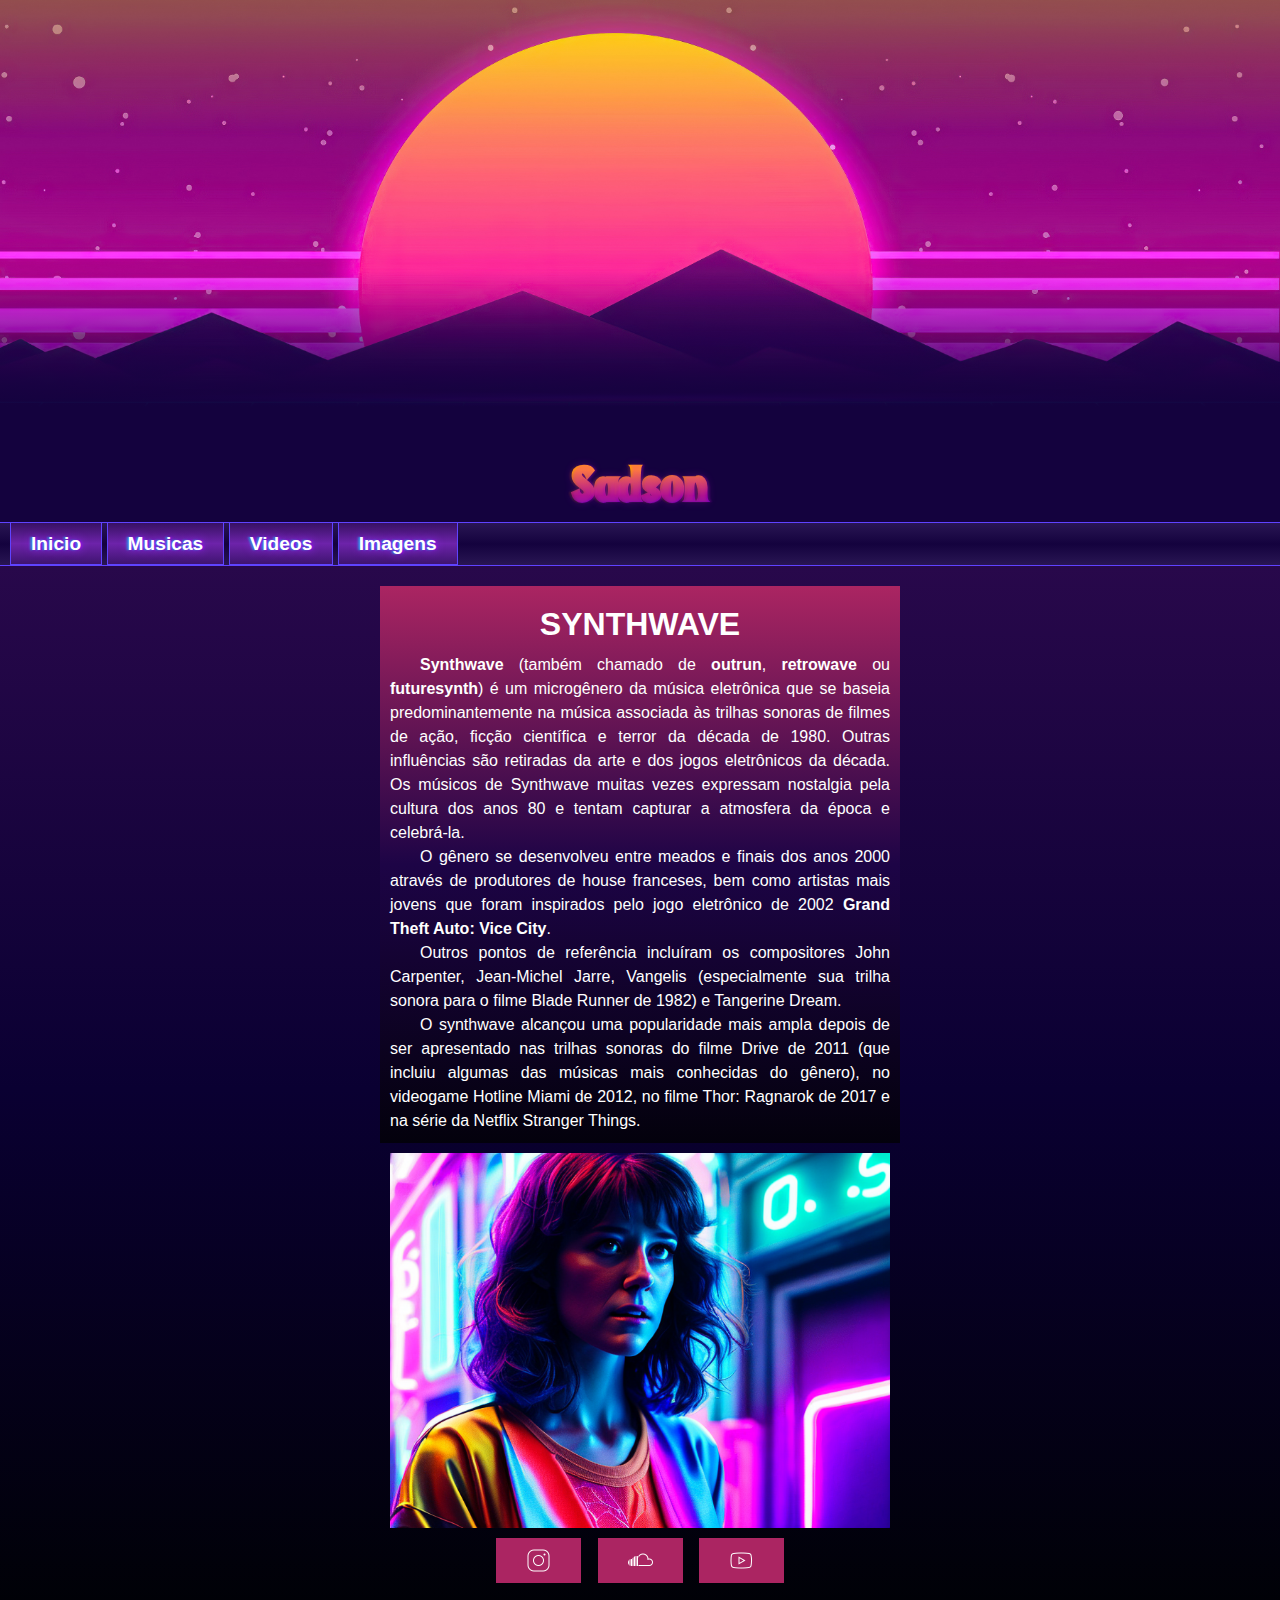
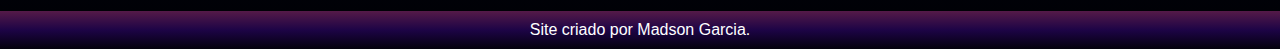
==== index.html @ 65e5cb9b "Initial commit" ====
<!DOCTYPE html>
<html lang="pt-br">
<head>
    <meta charset="UTF-8">
    <meta name="viewport" content="width=device-width, initial-scale=1.0">
    <title>Sadson Wave</title>
    <link rel="stylesheet" href="style.css">
</head>
<body>
    <header>

        <div class="degrade-imagem">
            <img src="imagen/synthwave-sun-mountains-pq.jpg" alt="" >
        </div>

        <h1>Sadson</h1>

    </header>

    <nav>
        <a href="index.html" target="_self">Inicio</a>
        <a href="musicas.html" target="_self">Musicas</a>
        <a href="#">Videos</a>
        <a href="#">Imagens</a>
    </nav>

    <main>
        <section>
            <h1>SYNTHWAVE</h1>
            <p><strong>Synthwave</strong> (também chamado de <strong>outrun</strong>, <strong>retrowave</strong> ou <strong>futuresynth</strong>) é um microgênero da música eletrônica que se baseia predominantemente na música associada às trilhas sonoras de filmes de ação, ficção científica e terror da década de 1980. Outras influências são retiradas da arte e dos jogos eletrônicos da década. Os músicos de Synthwave muitas vezes expressam nostalgia pela cultura dos anos 80 e tentam capturar a atmosfera da época e celebrá-la.</p>

            <p>O gênero se desenvolveu entre meados e finais dos anos 2000 através de produtores de house franceses, bem como artistas mais jovens que foram inspirados pelo jogo eletrônico de 2002 <strong>Grand Theft Auto: Vice City</strong>.</p>
            
            <p>Outros pontos de referência incluíram os compositores John Carpenter, Jean-Michel Jarre, Vangelis (especialmente sua trilha sonora para o filme Blade Runner de 1982) e Tangerine Dream.</p>
            
            <p>O synthwave alcançou uma popularidade mais ampla depois de ser apresentado nas trilhas sonoras do filme Drive de 2011 (que incluiu algumas das músicas mais conhecidas do gênero), no videogame Hotline Miami de 2012, no filme Thor: Ragnarok de 2017 e na série da Netflix Stranger Things.</p>
        </section>

        <picture>
            <img src="imagen/Living In A Dream.png" alt="">
        </picture>


        

        <div class="icon_social">
            <a class="social" href="https://www.instagram.com/sadson_g/" target="_blank"><img src="imagen/icons8-instagram-50.png" alt=""></a>
            <a class="social" href="https://soundcloud.com/sadson-g" target="_blank"><img src="imagen/icons8-soundcloud-50.png" alt=""></a>
            <a class="social" href="https://www.youtube.com/@sadson-rq4lj" target="_blank"><img src="imagen/icons8-youtube-50.png" alt=""></a>
        </div>

        <br>


    </main>

    <footer>Site criado por Madson Garcia.</footer>
</body>
</html>
---- style.css ----
@charset "UFT-8";

@font-face {
    font-family: synthwave;
    src: url('fontes/Vintage Waves.ttf') format(truetype);
}

@import url('https://fonts.googleapis.com/css2?family=Source+Sans+3&display=swap');

*{
    margin: 0px;
    padding: 0px;
}

body{
    background-color: #14023E;
    font-family: 'Source Sans 3', sans-serif;
    min-width: 320px;
}

header{
    text-align: center;
}
header h1{
    font-family: 'synthwave', times, serif;
            font-size: 4em;

            /* Primeiro passo: definir um degradê como fundo */
            background-image: linear-gradient(to top, blue, purple, orange 75%);

            /* Segundo passo: apagar do fundo tudo que não estiver imediatamente atrás de texto */
            background-clip: text;
            -webkit-background-clip: text; /* Alguns navegadores precisam do prefixo */

            
            /* Terceiro passo: apagar o texto, deixando apenas o fundo atrás dele */
            -webkit-text-fill-color: transparent;

            /* Cor que contraste com o degradê, caso o navegador não suporte `background-clip: text` */
            color: white;
            height: 70px;
            text-shadow: 2px 0px 2px rgba(255, 0, 255, 0.185), -2px 0px 2px rgba(255, 115, 0, 0.151), 0px 0px 10px rgba(238, 49, 255, 0.164);

            transition-duration: 0.5s;

            
            
}

header img{
    width: 100%;
    border-bottom: 1px solid #4385ff;
    position: relative;
    z-index: -1;
}

nav{
    /*background-image: linear-gradient(to bottom, #1D0446, #a82761 50%, #28084B);*/
    background-image: linear-gradient(to bottom, #291653, #14023E, #291653);
    padding: 10px;
    border-top: 1px solid #5f43ff;
    border-bottom: 1px solid #5f43ff;
    text-shadow: 2px 0px 2px rgba(153, 0, 255, 0.5), -2px 0px 2px rgba(0, 217, 255, 0.534), 0px 0px 10px rgb(155, 49, 255);
    
}

nav a{

    font-family: 'Source Sans 3', sans-serif;
    background-image: linear-gradient(to bottom, #371163, #6d23aa, #3f1470);
    color: rgb(255, 255, 255);
    text-align: center;
    font-size: 1.2em;
    font-weight: bold;
    text-decoration: none;

    padding: 10px 20px;
    font-family: inherit;
    border: 1px solid #5f43ff;

}

nav a:hover{
    background-image: linear-gradient(to bottom, #851246, #ff4297
    , #851246);
    color: rgb(245, 220, 239);
}

@media (max-width: 628px)
{
    nav a{
        display: block;
        margin-left: auto;
        margin-right: auto;
        margin-bottom: 5px;
        width: 70%;
    }
}

main{
    background-image: linear-gradient(to bottom, #28084B, #0A0032, #000106);
    padding-top: 20px;
}

main section{
    background-image: linear-gradient(to bottom, #AB2562, #1D0446, #03010C);
    display: block;
    margin-left: auto;
    margin-right: auto;
    margin-bottom: 10px;
    padding: 10px;
    color: white;
    max-width: 500px;
}

main h1{
    text-align: center;
    font-weight: bold;
    margin: 10px;
}

main section p{
    text-align: justify;
    text-indent: 30px;
    line-height: 1.5em;
}

main picture{
    display: block;
    max-width: 500px;
    margin: auto;
}

main img{
    width: 100%;
}

main iframe{
    max-width: 500px;
    border: 1px solid rgba(255, 136, 0, 0.555);
}

main a{
    text-align: center;
}

footer{
    color: white;
    background-image: linear-gradient(to bottom, #551a48, #1D0446, #03010C);
    text-align: center;
    padding: 10px;
}

.social img{

    display: inline-block;
    padding: 10px 30px;
    margin: 6px 6px;
    height: 25px;
    width: 25px;
    background-color: #AB2562;
}

.social img:hover{
    background-color: #e7478f;

}

.icon_social
{
    text-align: center;
}

.lista-musicas{
    margin-top: 20px;
    margin-right: auto;
    margin-left: auto;
}

@media (min-width: 928px){
    .lista-musicas{
        width: 915px;
    }
}

@media (max-width: 927px){
    .lista-musicas{
        width: 609px;
    }
}
@media (max-width:628px){
    .lista-musicas{
        width: 309px;
    }
}

.largura-musica{
    max-width: 300px;
    margin: auto;
}

.centro{
    text-align: center;
    margin: auto;
}

.degrade-imagem{
    background-image: linear-gradient(to bottom, #fffb004b, transparent, transparent,#14023e 90%);
    position: relative;
}
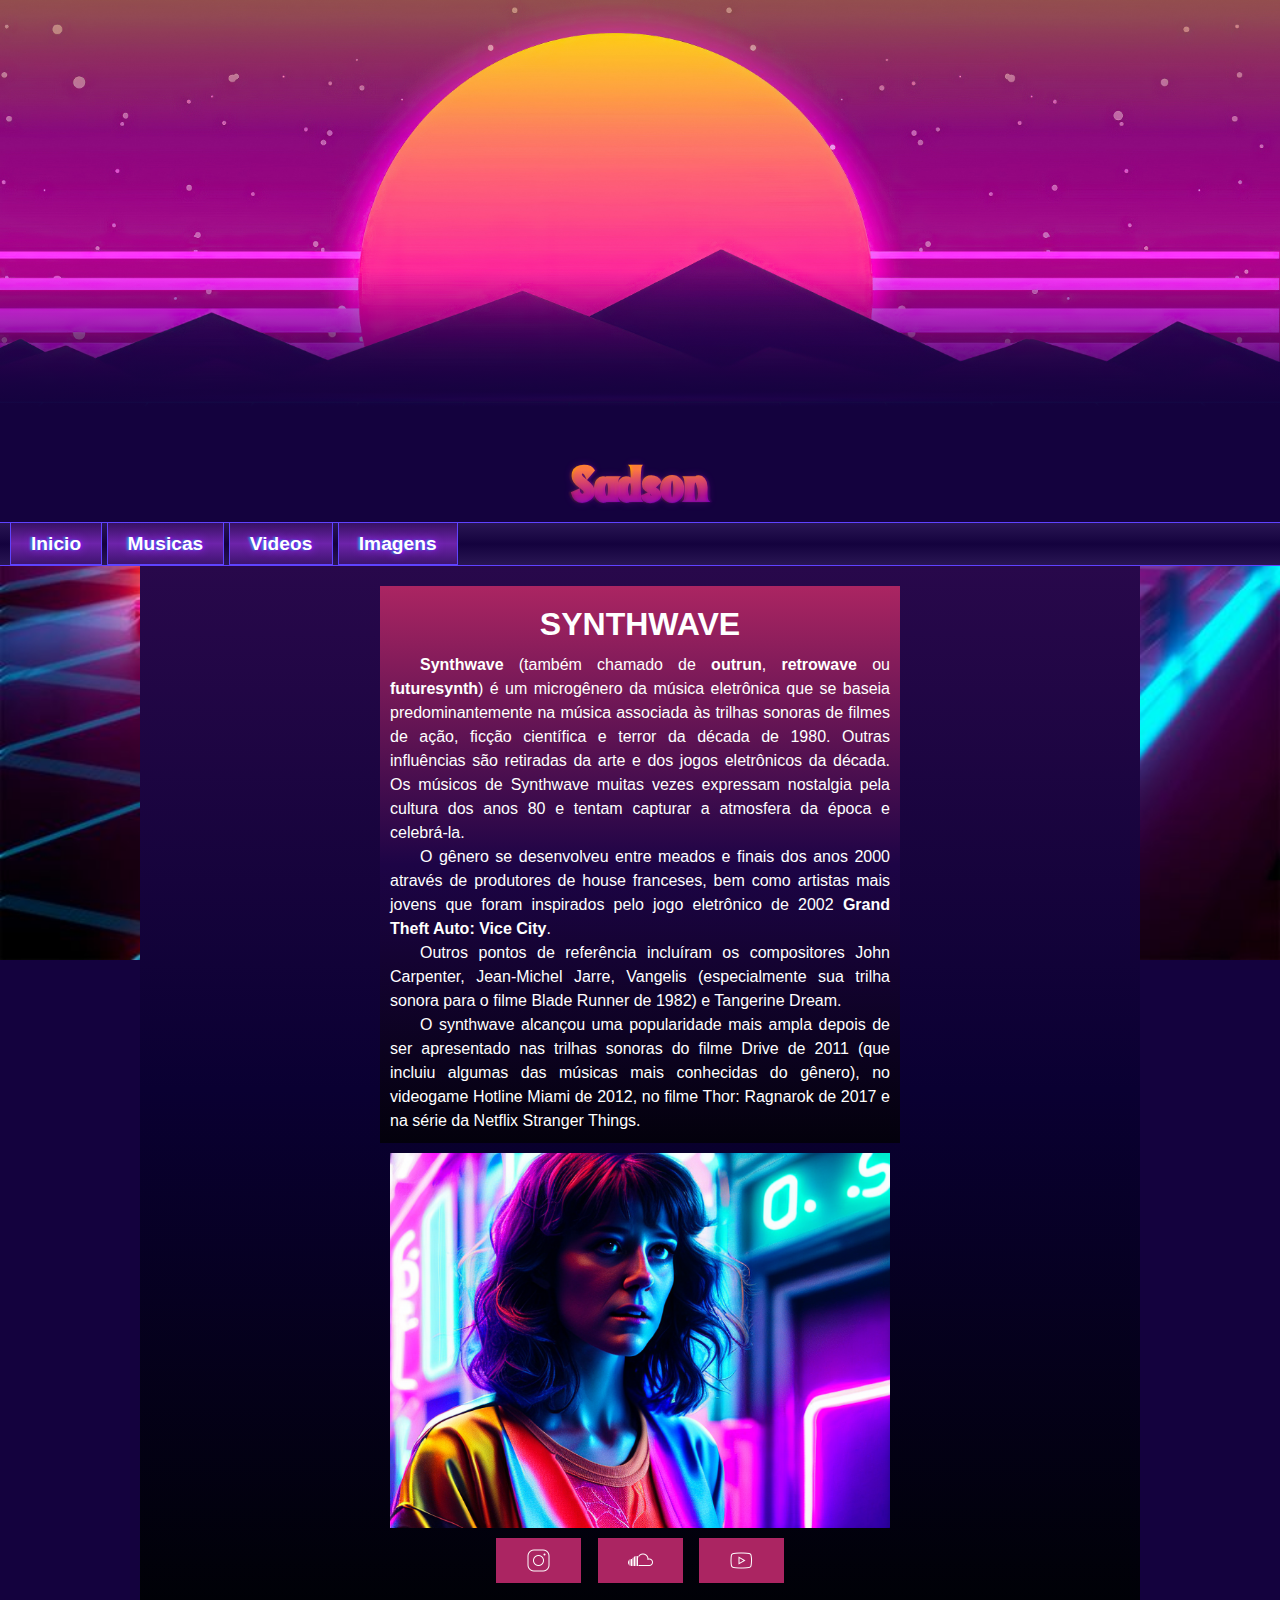
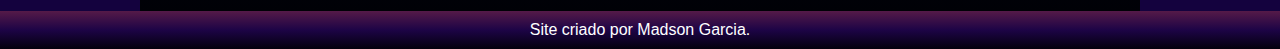
==== commit 93641bc6: "criação da aba video e atualização do site" ====
--- a/index.html
+++ b/index.html
@@ -13,14 +13,17 @@
             <img src="imagen/synthwave-sun-mountains-pq.jpg" alt="" >
         </div>
 
-        <h1>Sadson</h1>
+        <div class="background-titulo">
+            <h1>Sadson</h1>
+        </div>
+
 
     </header>
 
     <nav>
         <a href="index.html" target="_self">Inicio</a>
         <a href="musicas.html" target="_self">Musicas</a>
-        <a href="#">Videos</a>
+        <a href="videos.html">Videos</a>
         <a href="#">Imagens</a>
     </nav>
 
--- a/style.css
+++ b/style.css
@@ -13,9 +13,14 @@
 }
 
 body{
-    background-color: #14023E;
     font-family: 'Source Sans 3', sans-serif;
     min-width: 320px;
+
+    background-color: #14023E;
+    background-image: url('imagen/background-car.jpg');
+    background-repeat: no-repeat;
+    background-size: cover;
+    background-attachment: fixed;
 }
 
 header{
@@ -42,10 +47,12 @@
             text-shadow: 2px 0px 2px rgba(255, 0, 255, 0.185), -2px 0px 2px rgba(255, 115, 0, 0.151), 0px 0px 10px rgba(238, 49, 255, 0.164);
 
             transition-duration: 0.5s;
-
-            
-            
-}
+}
+
+.background-titulo{
+    background-color: #14023E;
+}
+
 
 header img{
     width: 100%;
@@ -99,6 +106,9 @@
 
 main{
     background-image: linear-gradient(to bottom, #28084B, #0A0032, #000106);
+
+    max-width: 1000px;
+    margin: auto;
     padding-top: 20px;
 }
 
@@ -135,11 +145,6 @@
     width: 100%;
 }
 
-main iframe{
-    max-width: 500px;
-    border: 1px solid rgba(255, 136, 0, 0.555);
-}
-
 main a{
     text-align: center;
 }
@@ -177,6 +182,11 @@
     margin-left: auto;
 }
 
+.largura-musica iframe{
+    max-width: 500px;
+    border: 1px solid rgba(255, 136, 0, 0.555);
+}
+
 @media (min-width: 928px){
     .lista-musicas{
         width: 915px;
@@ -209,3 +219,29 @@
     position: relative;
 }
 
+.video{
+    margin: auto;
+    position: relative;
+    padding-bottom: 29.25%;
+    padding-top: 30px;
+    margin-top: 30px;
+    margin-bottom: 30px;
+}
+
+.video iframe{
+    
+    position: absolute;
+    transform: translate(-50%);
+    top: 2.5%;
+    left: 50%;
+    width: 52%;
+    height: 90%;
+    min-width: 320px;
+    min-height: 180px;
+
+    background-color: #f453fa;
+    padding: 2px;
+    box-shadow: 2px 0px 2px rgba(255, 56, 238, 0.5), -2px 0px 2px rgba(91, 235, 245, 0.534), 0px 0px 10px rgb(155, 49, 255);
+}
+
+
